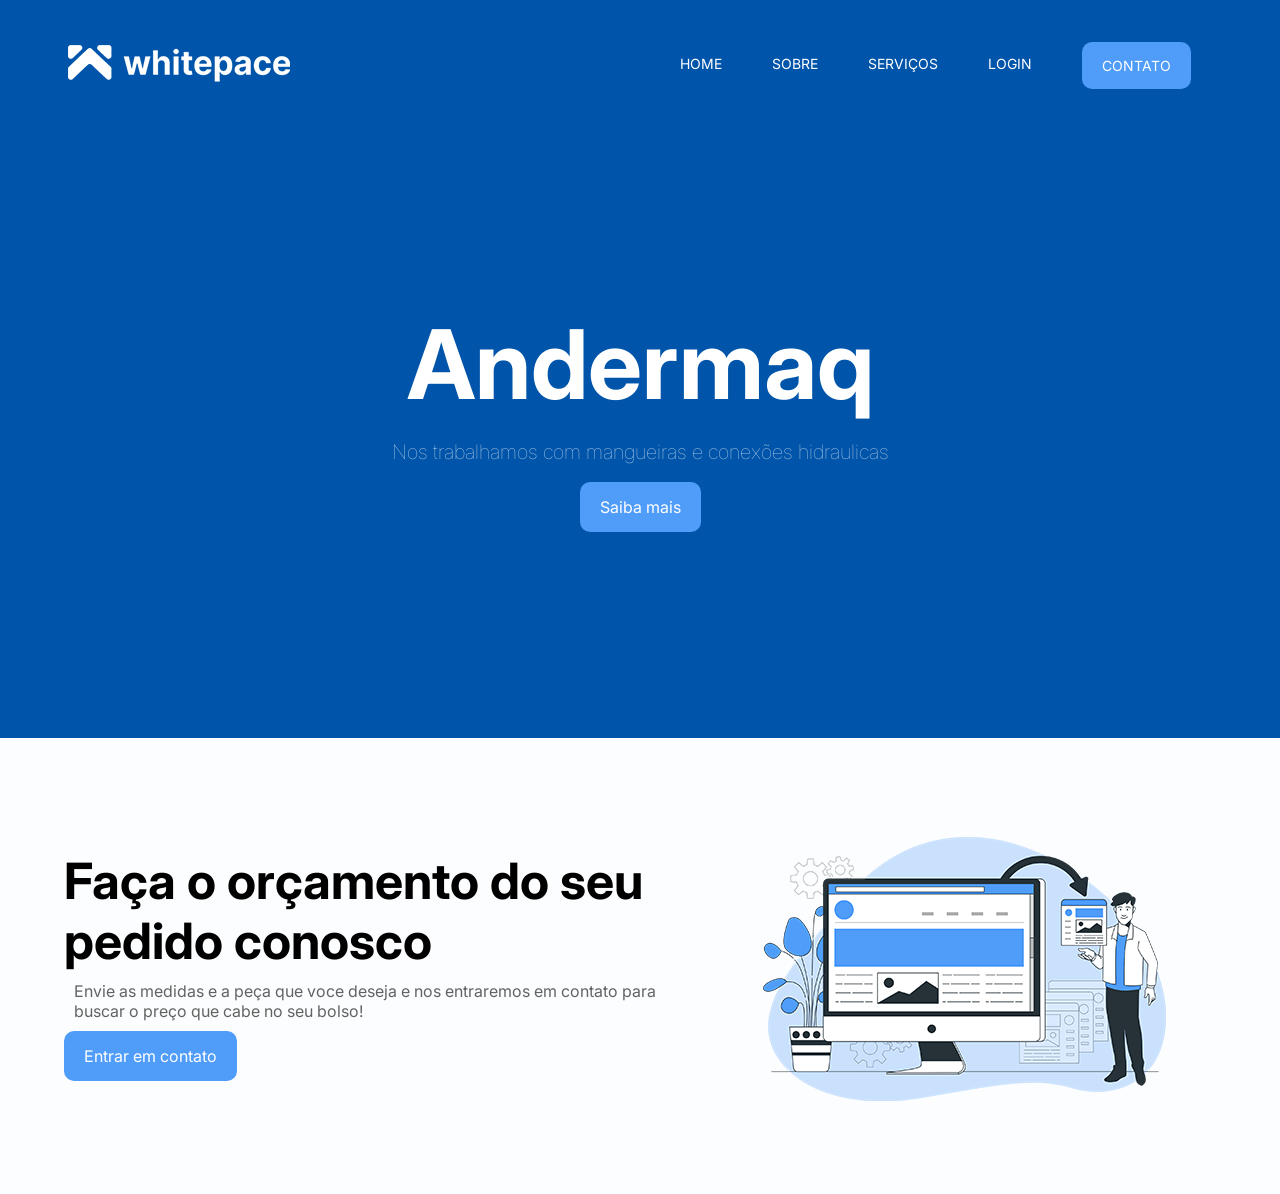
==== index.html @ 87633488 "Add files via upload" ====
<!DOCTYPE html>
<html lang="pt-BR">
<head>
    <meta charset="UTF-8">
    <meta name="viewport" content="width=device-width, initial-scale=1.0">
    <link rel="stylesheet" href="./style.css">
    <link rel="stylesheet" href="https://cdnjs.cloudflare.com/ajax/libs/font-awesome/4.7.0/css/font-awesome.css" integrity="sha512-5A8nwdMOWrSz20fDsjczgUidUBR8liPYU+WymTZP1lmY9G6Oc7HlZv156XqnsgNUzTyMefFTcsFH/tnJE/+xBg==" crossorigin="anonymous" referrerpolicy="no-referrer" />
    <title>Website</title>
</head>
<body>
    <header>
        <div class="container"> 
            <nav>
                <a href="index.html">
                    <img src="/logo.png" alt="Logo">
                </a>
                    <ul class="ul">
                        <a href="index.html">Home</a>
                        <a href="sobre.html">Sobre</a>
                        <a href="serviços.html">Serviços</a>
                <a href="login.html">Login</a>
                        <a class="btn" href="contato.html">Contato</a>
                    </ul>
                        </nav>
            <section class="banner">
                <div class="banner-text">
                    <h1>Andermaq</h1>
                    <p>Nos trabalhamos com mangueiras e conexões hidraulicas</p>
                    <a href="contato.html" class="btn">Saiba mais</a>
                </div>
            </section>
        </div>        
    </header>
    <section class="faca-orcamento">
        <div class="container">
            <div class="faca-seu-orcamento-text">
                <h3>Faça o orçamento do seu pedido conosco</h3>
                <p>Envie as medidas e a peça que voce deseja e nos 
                entraremos em contato para buscar o preço que cabe no seu bolso!</p>
                <a href="contato.html" class="btn">Entrar em contato</a>
            </div>
            <div class="faca-orcamento-img">
                <img src="./img-1.png" alt="">
            </div>
        </div>
    </section>     
           
    
</body>
</html>
---- style.css ----
@import url('https://fonts.googleapis.com/css2?family=Inter:wght@300;400;500;600;700&display=swap');
*{
    margin: 0;
    padding: 0;
    box-sizing: border-box;
    text-decoration: none;
    outline: none;
    font-family: 'Inter', sans-serif;
}
body{
    background-color: #f1f6fc31;
}
section, footer{
    padding: 56px 0;
}
h3{
    font-size: 50px;
}
p{
    margin: 10px;
    color: #0000009c;
}
.container{
    max-width: 1400px;
    margin: 0 auto;
    padding: 0 5%;
}
/*estilizaçao dos botoes do menu*/
.btn{
    background-color: #4f9cf9;
    color: white;
    padding: 15px 20px;
    border-radius: 10px;
    cursor: pointer;
    display: inline-block;
    transition: 0.1s ease;
}
.btn:hover{
    background-color: #3580db;
}
header{
    background: #0055aa;
    background-position: center;
    background-size: cover;
    background-attachment: fixed;
}
/*alinhamento da menu*/
nav{
    display: flex;
    align-items: center;
    justify-content: space-between;
    padding-top: 30px;
}
/*alinhamento dos botoes*/
nav ul{
    display: flex;
    align-items: center;
}
/*estilizaçao dos textos dentro dos botoes*/
nav ul a{
    color: white;
    margin: 0 25px;
    text-transform: uppercase;
    font-size: 14px;
    display: block;
}
nav ul a:not(.btn):after{
    content: "";
    background-color: #0055aa;
    height: 3px;
    width: 0%;
    display: block;
    margin: 0 auto;
    transition: 0.3s;
}
/*animaçao dos botoes*/
nav ul a:hover::after{
    width: 100%;

}
.banner{
    display: flex;
    justify-content: center;
}
/*estilizaçao do texto ao todo*/
.banner .banner-text{
    margin: 150px;
    text-align: center;
    padding: 0 90px;
}
/*estilizaçao do nome da empresa*/
.banner .banner-text h1{
    font-size: 96px;
    color: white;
}
/*estilizaçao sobre oque fazemos*/
.banner .banner-text p{
    font-size: 20px;
    color: #ffffffb7;
    font-weight: lighter;
    margin: 18px 0px;
}
/*estilizaçao do orçamento*/
.faca-orcamento .container{
    display: flex;
    align-items: center;
}
/*estilizaçao de todo o texto do orçamento*/
.faca-orcamento .faca-orcamento-text{
    width: 50%;
    padding: 0px 40px;
}
/*estilizaçao do h3 do orçamento*/
.faca-orcamento .faca-orcamento h3{
    font-size: 53px;
}
/*estilizaçao do paragrafo do orçamento*/
.faca-orcamento .faca-orcamento p{
    margin: 5px 0 10px 0;
}
/*estilizaçao da imagem do orçamento*/
.faca-orcamento .faca-orcamento-img{
    width: 50%;
}
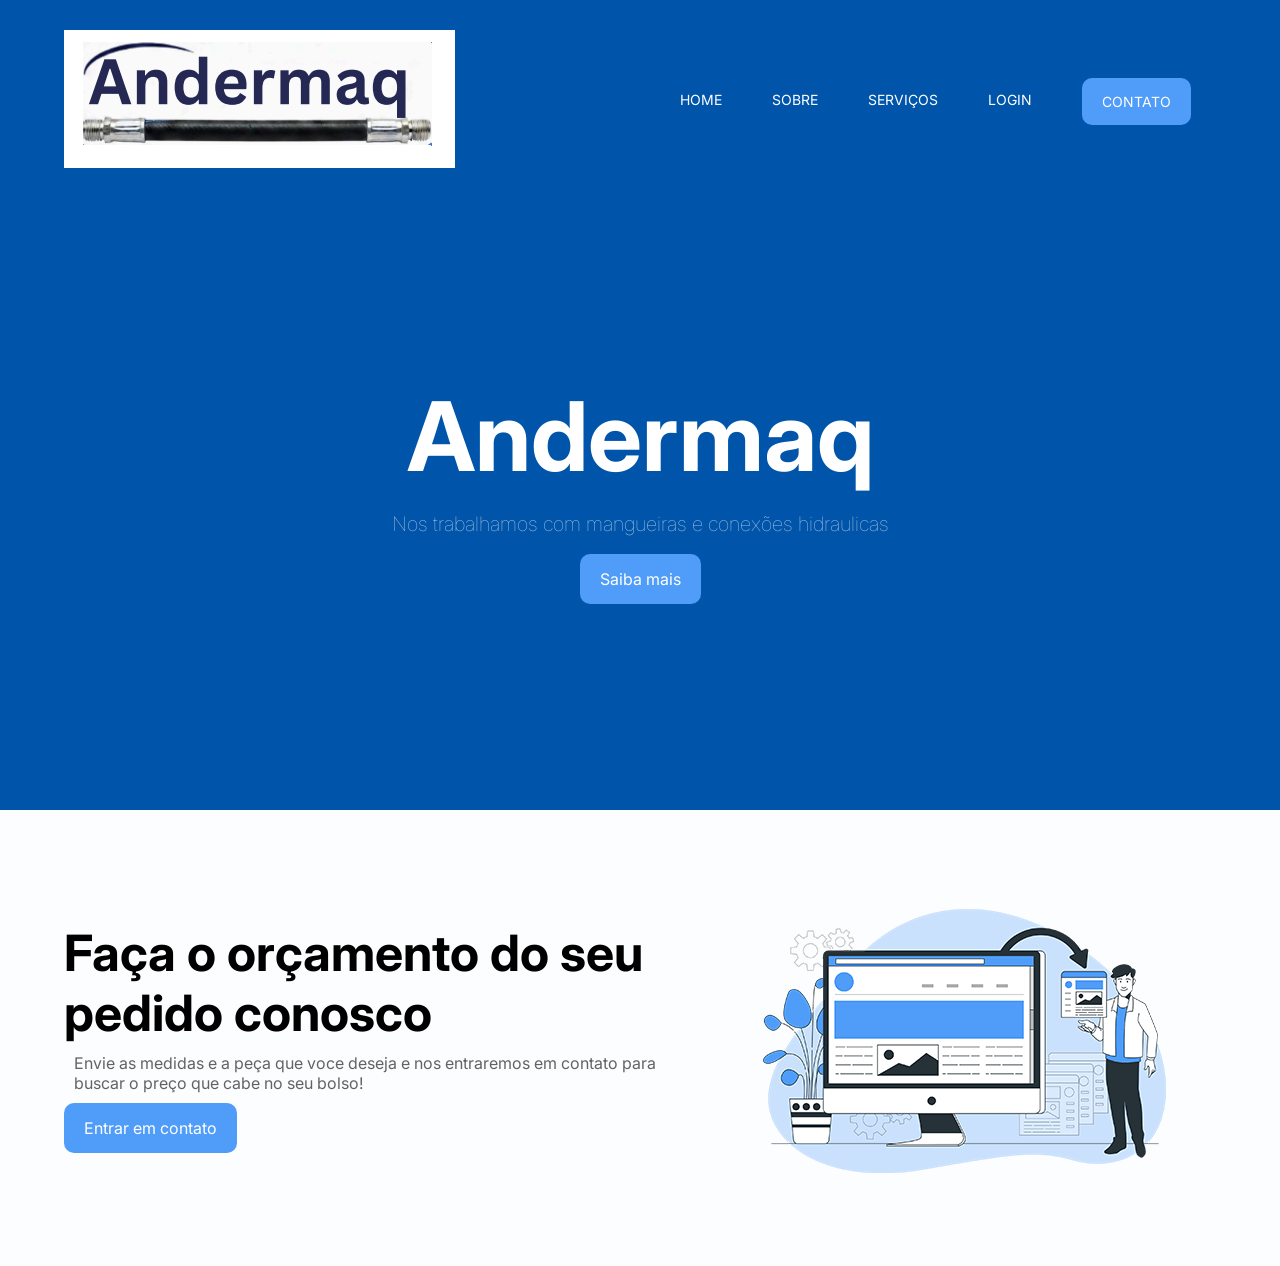
==== commit f909b79e: "Add files via upload" ====
--- a/index.html
+++ b/index.html
@@ -12,7 +12,7 @@
         <div class="container"> 
             <nav>
                 <a href="index.html">
-                    <img src="/logo.png" alt="Logo">
+                 <img src="/andermaq.png" alt="Logo principal">
                 </a>
                     <ul class="ul">
                         <a href="index.html">Home</a>
@@ -22,6 +22,7 @@
                         <a class="btn" href="contato.html">Contato</a>
                     </ul>
                         </nav>
+            
             <section class="banner">
                 <div class="banner-text">
                     <h1>Andermaq</h1>
--- a/style.css
+++ b/style.css
@@ -9,6 +9,7 @@
 }
 body{
     background-color: #f1f6fc31;
+    
 }
 section, footer{
     padding: 56px 0;
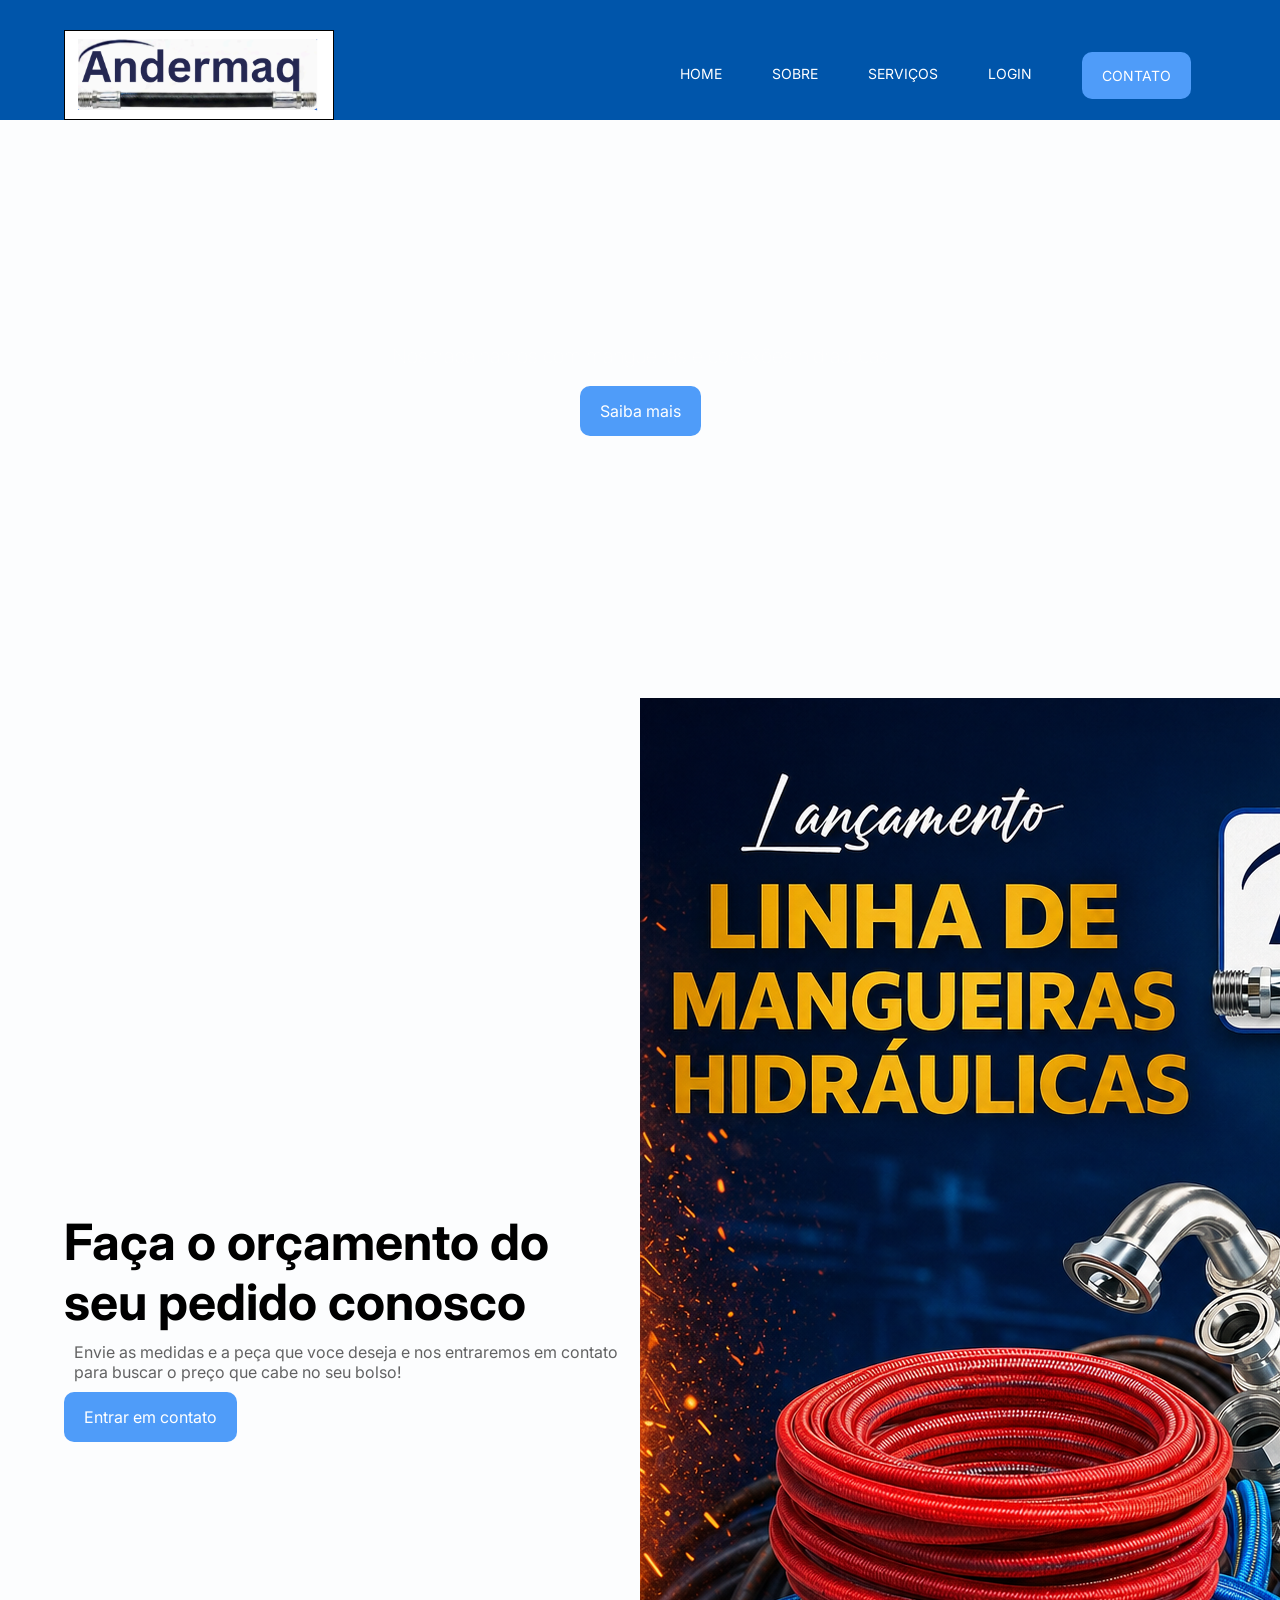
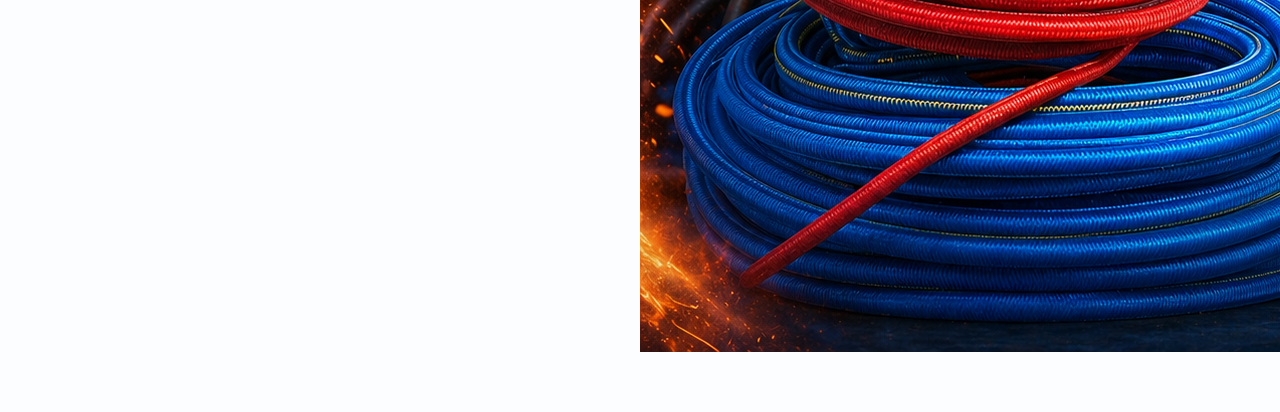
==== commit 418edeb3: "Add files via upload" ====
--- a/index.html
+++ b/index.html
@@ -1,51 +1,57 @@
 <!DOCTYPE html>
 <html lang="pt-BR">
+
 <head>
     <meta charset="UTF-8">
     <meta name="viewport" content="width=device-width, initial-scale=1.0">
     <link rel="stylesheet" href="./style.css">
-    <link rel="stylesheet" href="https://cdnjs.cloudflare.com/ajax/libs/font-awesome/4.7.0/css/font-awesome.css" integrity="sha512-5A8nwdMOWrSz20fDsjczgUidUBR8liPYU+WymTZP1lmY9G6Oc7HlZv156XqnsgNUzTyMefFTcsFH/tnJE/+xBg==" crossorigin="anonymous" referrerpolicy="no-referrer" />
+    <link rel="stylesheet" href="https://cdnjs.cloudflare.com/ajax/libs/font-awesome/4.7.0/css/font-awesome.css"
+        integrity="sha512-5A8nwdMOWrSz20fDsjczgUidUBR8liPYU+WymTZP1lmY9G6Oc7HlZv156XqnsgNUzTyMefFTcsFH/tnJE/+xBg=="
+        crossorigin="anonymous" referrerpolicy="no-referrer" />
     <title>Website</title>
 </head>
+
 <body>
     <header>
-        <div class="container"> 
+        <div class="container">
             <nav>
-                <a href="index.html">
-                 <img src="/andermaq.png" alt="Logo principal">
+                <a href="index.html"> <!-- define um link/ destino do link-->
+                    <div id="logo"></div> <!--Exibe a imagem da página-->
                 </a>
-                    <ul class="ul">
-                        <a href="index.html">Home</a>
-                        <a href="sobre.html">Sobre</a>
-                        <a href="serviços.html">Serviços</a>
-                <a href="login.html">Login</a>
-                        <a class="btn" href="contato.html">Contato</a>
-                    </ul>
-                        </nav>
-            
-            <section class="banner">
+                <ul class="ul"> <!--organiza uma lista-->
+                    <a href="index.html">Home</a> <!--fica dentro do item-->
+                    <a href="sobre.html">Sobre</a>
+                    <a href="serviços.html">Serviços</a>
+                    <a href="login.html">Login</a>
+                    <a class="btn" href="contato.html">Contato</a>
+                    <!--define para onde o link vai-->
+                </ul>
+            </nav> <!--menu do site.-->
+</header>
+            <section class="banner"> <!--caixa/ nome da caixa-->
                 <div class="banner-text">
-                    <h1>Andermaq</h1>
-                    <p>Nos trabalhamos com mangueiras e conexões hidraulicas</p>
-                    <a href="contato.html" class="btn">Saiba mais</a>
+
+                    <p>Nos trabalhamos com mangueiras e conexões hidraulicas</p> <!--parágrafo de texto-->
+                    <a href="serviços.html" class="btn">Saiba mais</a> <!--link-->
                 </div>
             </section>
-        </div>        
-    </header>
+        </div>
+    
     <section class="faca-orcamento">
         <div class="container">
             <div class="faca-seu-orcamento-text">
                 <h3>Faça o orçamento do seu pedido conosco</h3>
-                <p>Envie as medidas e a peça que voce deseja e nos 
-                entraremos em contato para buscar o preço que cabe no seu bolso!</p>
+                <p>Envie as medidas e a peça que voce deseja e nos
+                    entraremos em contato para buscar o preço que cabe no seu bolso!</p>
                 <a href="contato.html" class="btn">Entrar em contato</a>
             </div>
             <div class="faca-orcamento-img">
-                <img src="./img-1.png" alt="">
+                <img src="./img2.png" alt="">
             </div>
         </div>
-    </section>     
-           
-    
+    </section>
+
+
 </body>
+
 </html>
--- a/style.css
+++ b/style.css
@@ -19,6 +19,7 @@
 }
 p{
     margin: 10px;
+  
     color: #0000009c;
 }
 .container{
@@ -40,10 +41,20 @@
     background-color: #3580db;
 }
 header{
-    background: #0055aa;
+    /*background: url('./img2.png');
     background-position: center;
     background-size: cover;
-    background-attachment: fixed;
+    background-repeat: no-repeat;
+    background-attachment: fixed;*/
+    background-color: #0055aa;
+}
+#logo{
+    background: url("./andermaq.png");
+    width: 30vh;
+    height: 10vh;
+    background-size: cover;
+    border: 1px solid black;
+    display: block;
 }
 /*alinhamento da menu*/
 nav{
@@ -123,3 +134,4 @@
 .faca-orcamento .faca-orcamento-img{
     width: 50%;
 }
+
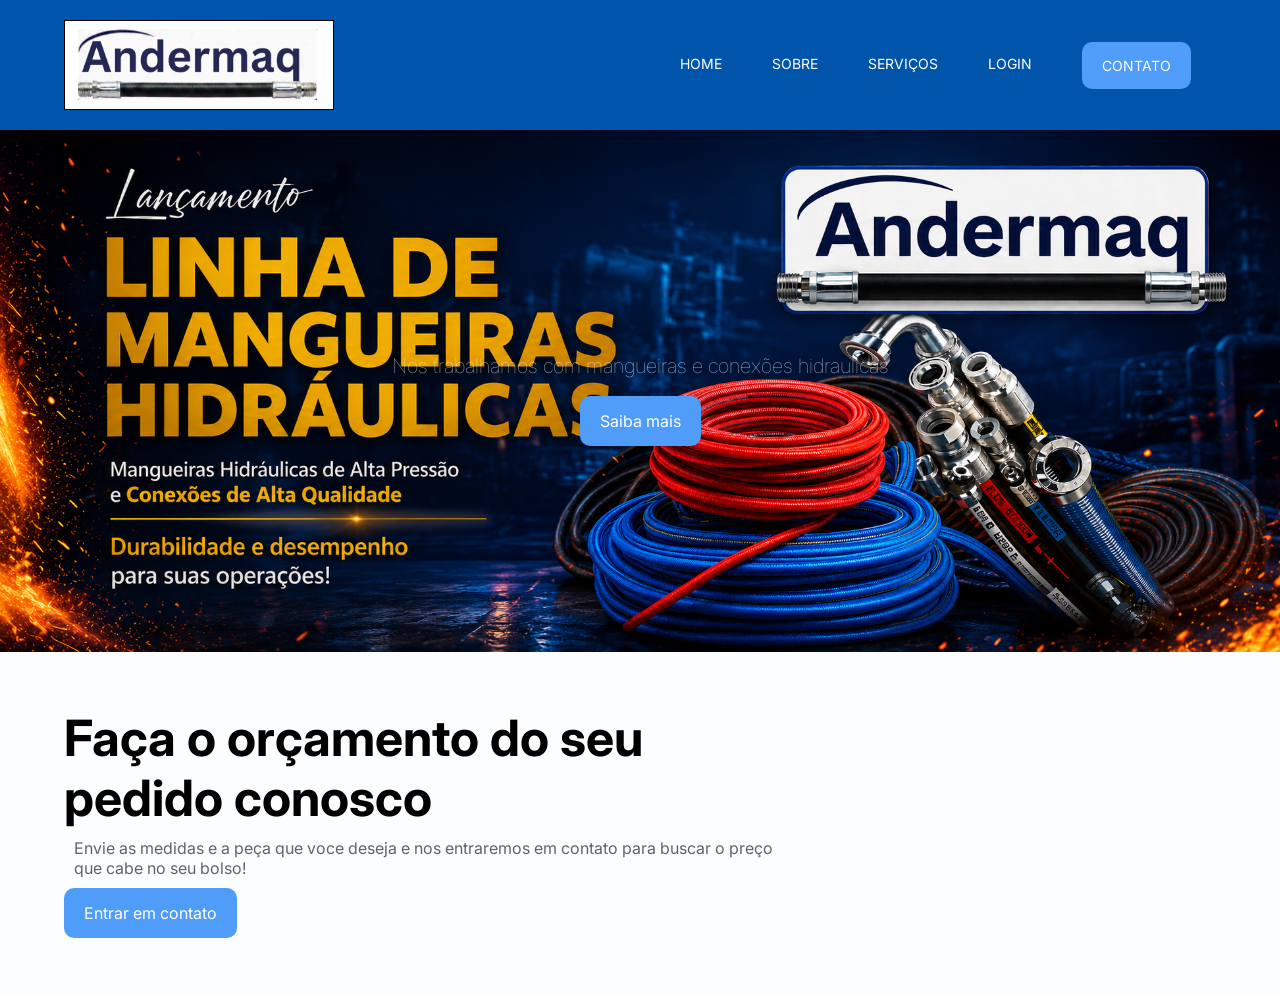
==== commit 3b36000b: "Add files via upload" ====
--- a/index.html
+++ b/index.html
@@ -46,7 +46,7 @@
                 <a href="contato.html" class="btn">Entrar em contato</a>
             </div>
             <div class="faca-orcamento-img">
-                <img src="./img2.png" alt="">
+                
             </div>
         </div>
     </section>
--- a/style.css
+++ b/style.css
@@ -13,6 +13,11 @@
 }
 section, footer{
     padding: 56px 0;
+}
+.banner{
+    background: url('./img2.png');
+    background-repeat: no-repeat;
+    background-size: cover;
 }
 h3{
     font-size: 50px;
@@ -41,11 +46,6 @@
     background-color: #3580db;
 }
 header{
-    /*background: url('./img2.png');
-    background-position: center;
-    background-size: cover;
-    background-repeat: no-repeat;
-    background-attachment: fixed;*/
     background-color: #0055aa;
 }
 #logo{
@@ -55,6 +55,8 @@
     background-size: cover;
     border: 1px solid black;
     display: block;
+    margin-top: -10px;
+    margin-bottom: 20px;
 }
 /*alinhamento da menu*/
 nav{
@@ -67,6 +69,8 @@
 nav ul{
     display: flex;
     align-items: center;
+    margin-bottom: 10px;
+    margin-top: -20px;
 }
 /*estilizaçao dos textos dentro dos botoes*/
 nav ul a{
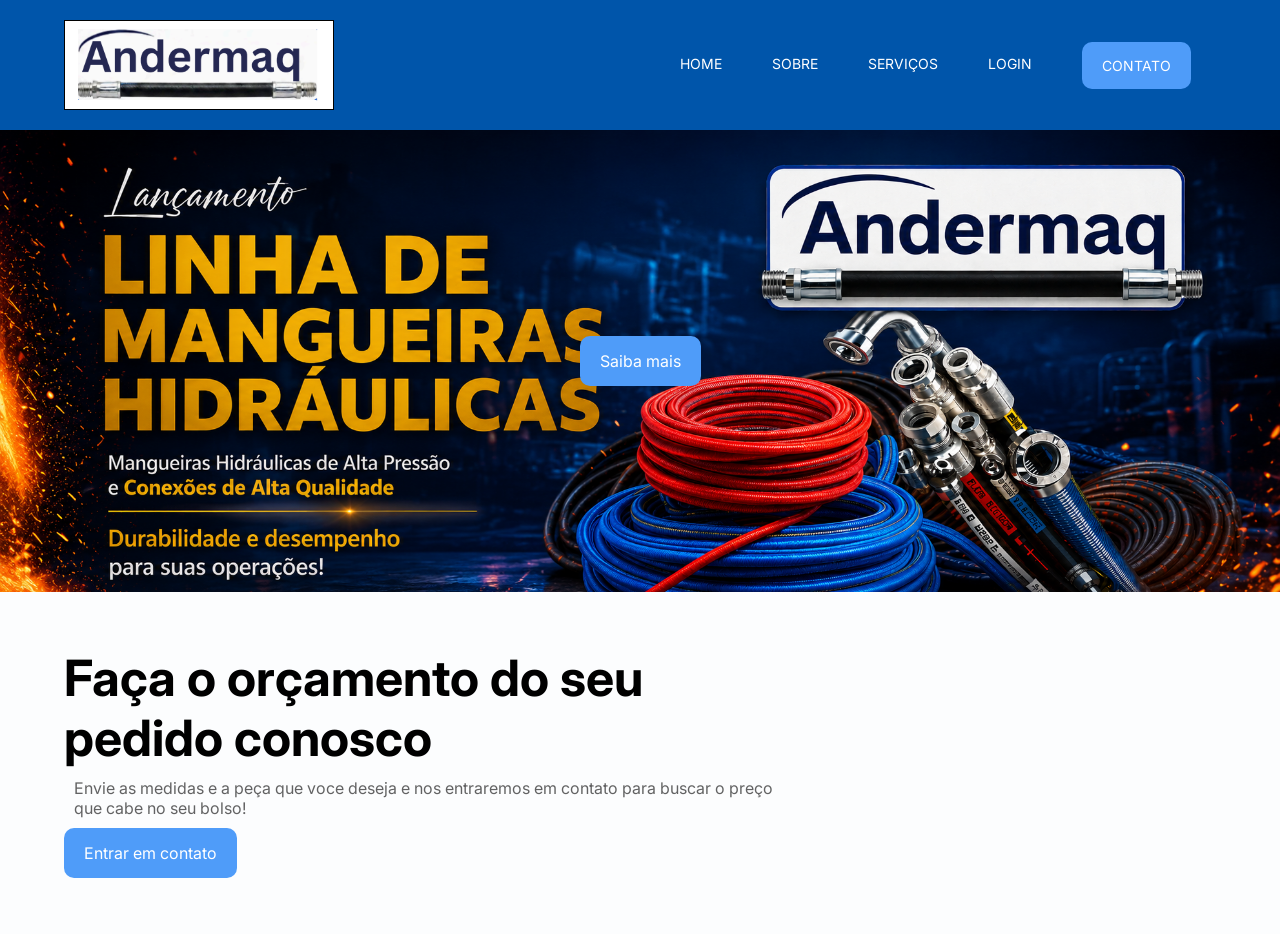
==== commit 034a8800: "Add files via upload" ====
--- a/index.html
+++ b/index.html
@@ -31,7 +31,7 @@
             <section class="banner"> <!--caixa/ nome da caixa-->
                 <div class="banner-text">
 
-                    <p>Nos trabalhamos com mangueiras e conexões hidraulicas</p> <!--parágrafo de texto-->
+                   
                     <a href="serviços.html" class="btn">Saiba mais</a> <!--link-->
                 </div>
             </section>
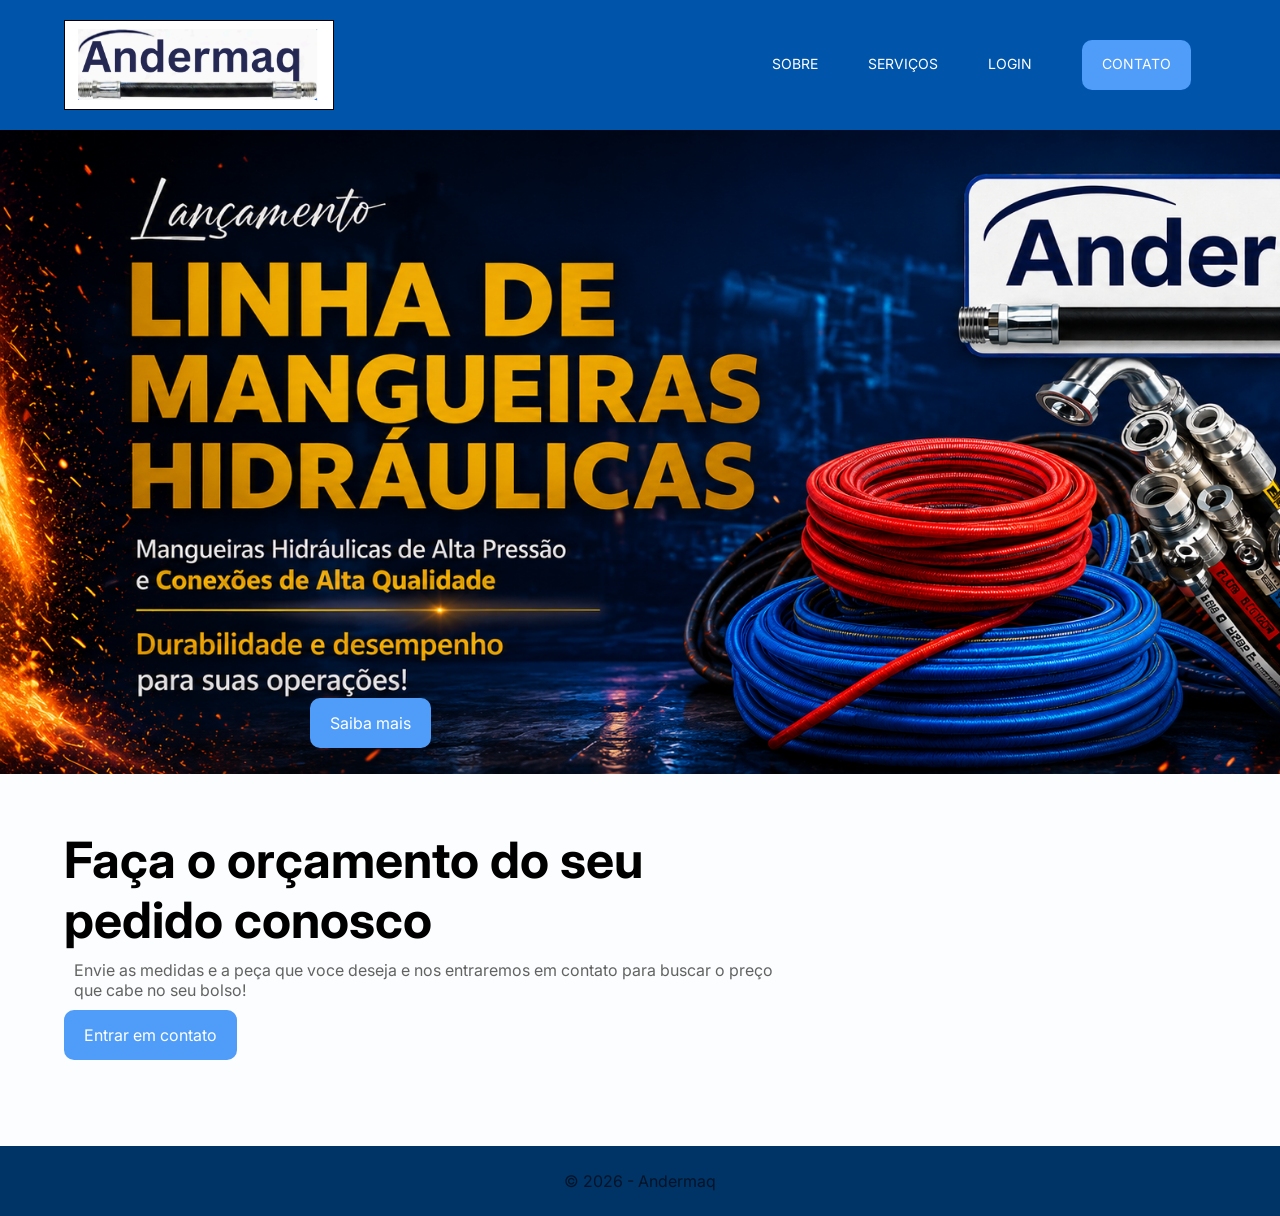
==== commit bc462d9a: "Add files via upload" ====
--- a/index.html
+++ b/index.html
@@ -19,11 +19,11 @@
                     <div id="logo"></div> <!--Exibe a imagem da página-->
                 </a>
                 <ul class="ul"> <!--organiza uma lista-->
-                    <a href="index.html">Home</a> <!--fica dentro do item-->
+                     <!--fica dentro do item-->
                     <a href="sobre.html">Sobre</a>
                     <a href="serviços.html">Serviços</a>
                     <a href="login.html">Login</a>
-                    <a class="btn" href="contato.html">Contato</a>
+                    <a class="btn-c" href="contato.html">Contato</a>
                     <!--define para onde o link vai-->
                 </ul>
             </nav> <!--menu do site.-->
@@ -43,14 +43,17 @@
                 <h3>Faça o orçamento do seu pedido conosco</h3>
                 <p>Envie as medidas e a peça que voce deseja e nos
                     entraremos em contato para buscar o preço que cabe no seu bolso!</p>
-                <a href="contato.html" class="btn">Entrar em contato</a>
+                <a href="contato.html" class="btn-c">Entrar em contato</a>
             </div>
             <div class="faca-orcamento-img">
                 
             </div>
+          
         </div>
     </section>
-
+            <footer>
+             <p>© 2026 - Andermaq</p>
+            </footer>
 
 </body>
 
--- a/style.css
+++ b/style.css
@@ -6,6 +6,7 @@
     text-decoration: none;
     outline: none;
     font-family: 'Inter', sans-serif;
+  
 }
 body{
     background-color: #f1f6fc31;
@@ -41,9 +42,24 @@
     cursor: pointer;
     display: inline-block;
     transition: 0.1s ease;
+    margin-top: 150%;
+    position: relative;
+    top: 20vh;
+    right:30vh;
 }
 .btn:hover{
     background-color: #3580db;
+   
+}
+.btn-c{
+    
+    background-color: #4f9cf9;
+    color: white;
+    padding: 15px 20px;
+    border-radius: 10px;
+    cursor: pointer;
+    display: inline-block;
+    transition: 0.1s ease;
 }
 header{
     background-color: #0055aa;
@@ -58,6 +74,7 @@
     margin-top: -10px;
     margin-bottom: 20px;
 }
+
 /*alinhamento da menu*/
 nav{
     display: flex;
@@ -138,4 +155,13 @@
 .faca-orcamento .faca-orcamento-img{
     width: 50%;
 }
+    footer {
+      text-align: center;
+      padding: 15px;
+      background-color: #003366;
+      color: rgb(255, 255, 255);
+      margin-top: 30px;
+    }
 
+    
+
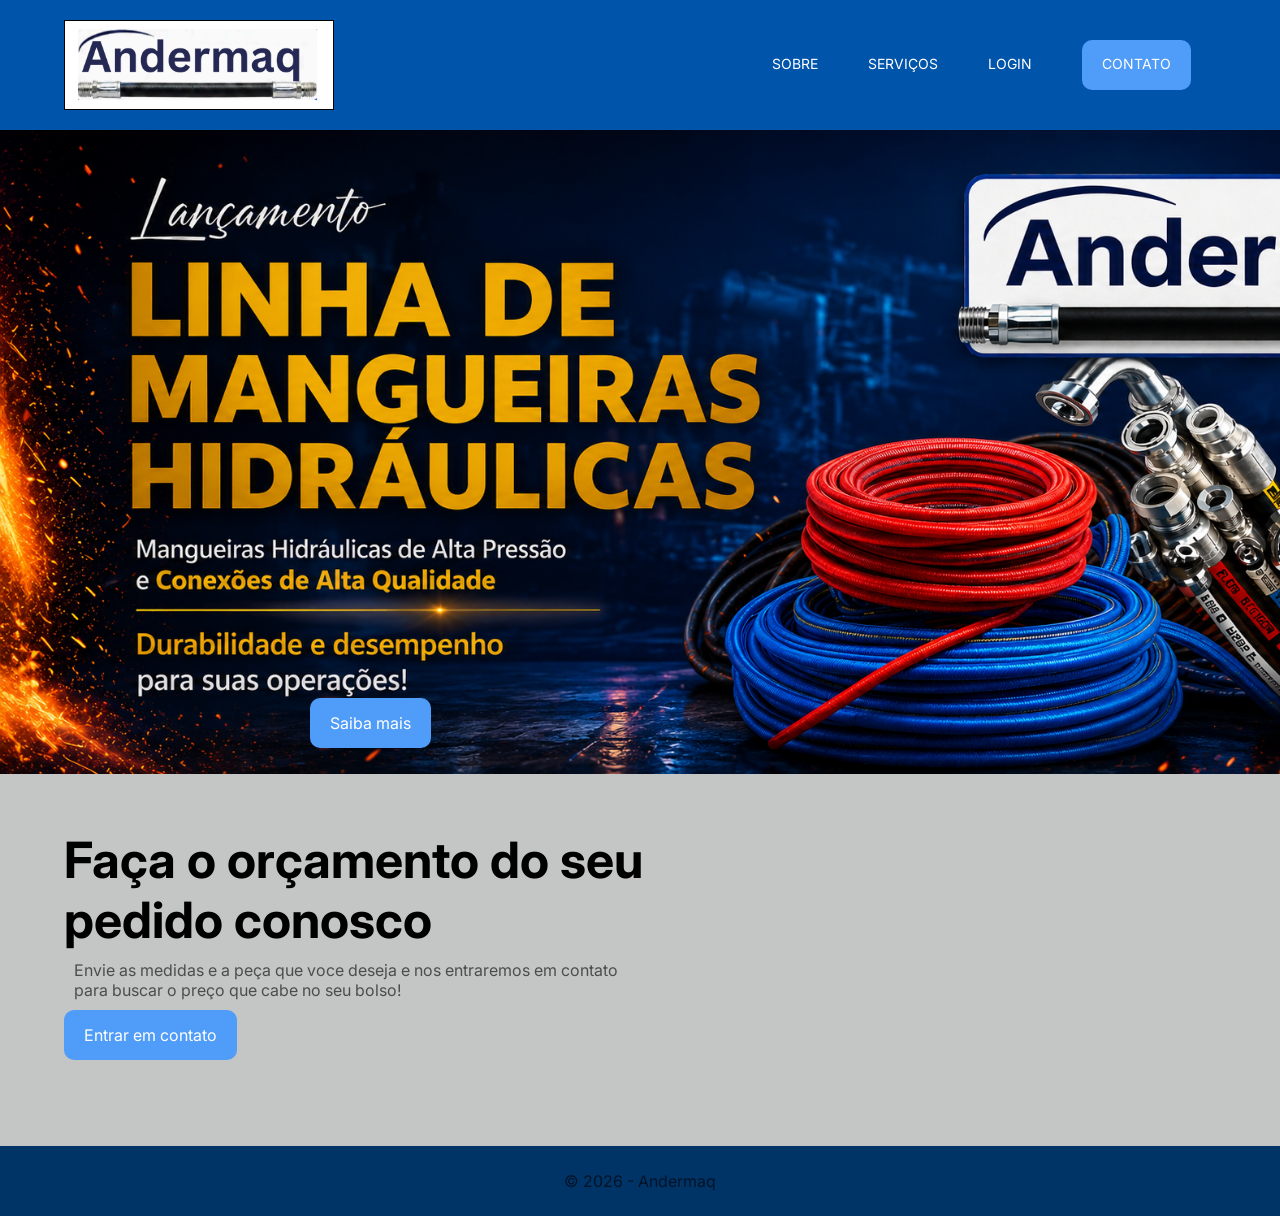
==== commit b47ace83: "Add files via upload" ====
--- a/index.html
+++ b/index.html
@@ -8,7 +8,7 @@
     <link rel="stylesheet" href="https://cdnjs.cloudflare.com/ajax/libs/font-awesome/4.7.0/css/font-awesome.css"
         integrity="sha512-5A8nwdMOWrSz20fDsjczgUidUBR8liPYU+WymTZP1lmY9G6Oc7HlZv156XqnsgNUzTyMefFTcsFH/tnJE/+xBg=="
         crossorigin="anonymous" referrerpolicy="no-referrer" />
-    <title>Website</title>
+    <title>Andermaq</title>
 </head>
 
 <body>
@@ -48,7 +48,14 @@
             <div class="faca-orcamento-img">
                 
             </div>
-          
+           <!-- Gif-VÍDEO -->
+    <div class="media">
+      <video class="video-fundo" autoplay muted loop>
+    <source src="video2-IA.mp4" type="video/mp4">
+            Seu navegador não suporta vídeo.
+    </video>
+    
+     
         </div>
     </section>
             <footer>
--- a/style.css
+++ b/style.css
@@ -10,10 +10,14 @@
 }
 body{
     background-color: #f1f6fc31;
+        background:#c4c5c5
+
     
 }
 section, footer{
     padding: 56px 0;
+        background:#c4c5c5
+
 }
 .banner{
     background: url('./img2.png');
@@ -137,23 +141,35 @@
 .faca-orcamento .container{
     display: flex;
     align-items: center;
+    background:#c4c5c5
 }
 /*estilizaçao de todo o texto do orçamento*/
 .faca-orcamento .faca-orcamento-text{
     width: 50%;
     padding: 0px 40px;
+    
 }
 /*estilizaçao do h3 do orçamento*/
 .faca-orcamento .faca-orcamento h3{
     font-size: 53px;
+
 }
 /*estilizaçao do paragrafo do orçamento*/
 .faca-orcamento .faca-orcamento p{
     margin: 5px 0 10px 0;
+    
 }
 /*estilizaçao da imagem do orçamento*/
 .faca-orcamento .faca-orcamento-img{
     width: 50%;
+    
+}
+/* Gif-video*/
+.video-fundo {
+    width: 120%;
+    height: 130%;
+    object-fit: cover;
+
 }
     footer {
       text-align: center;
